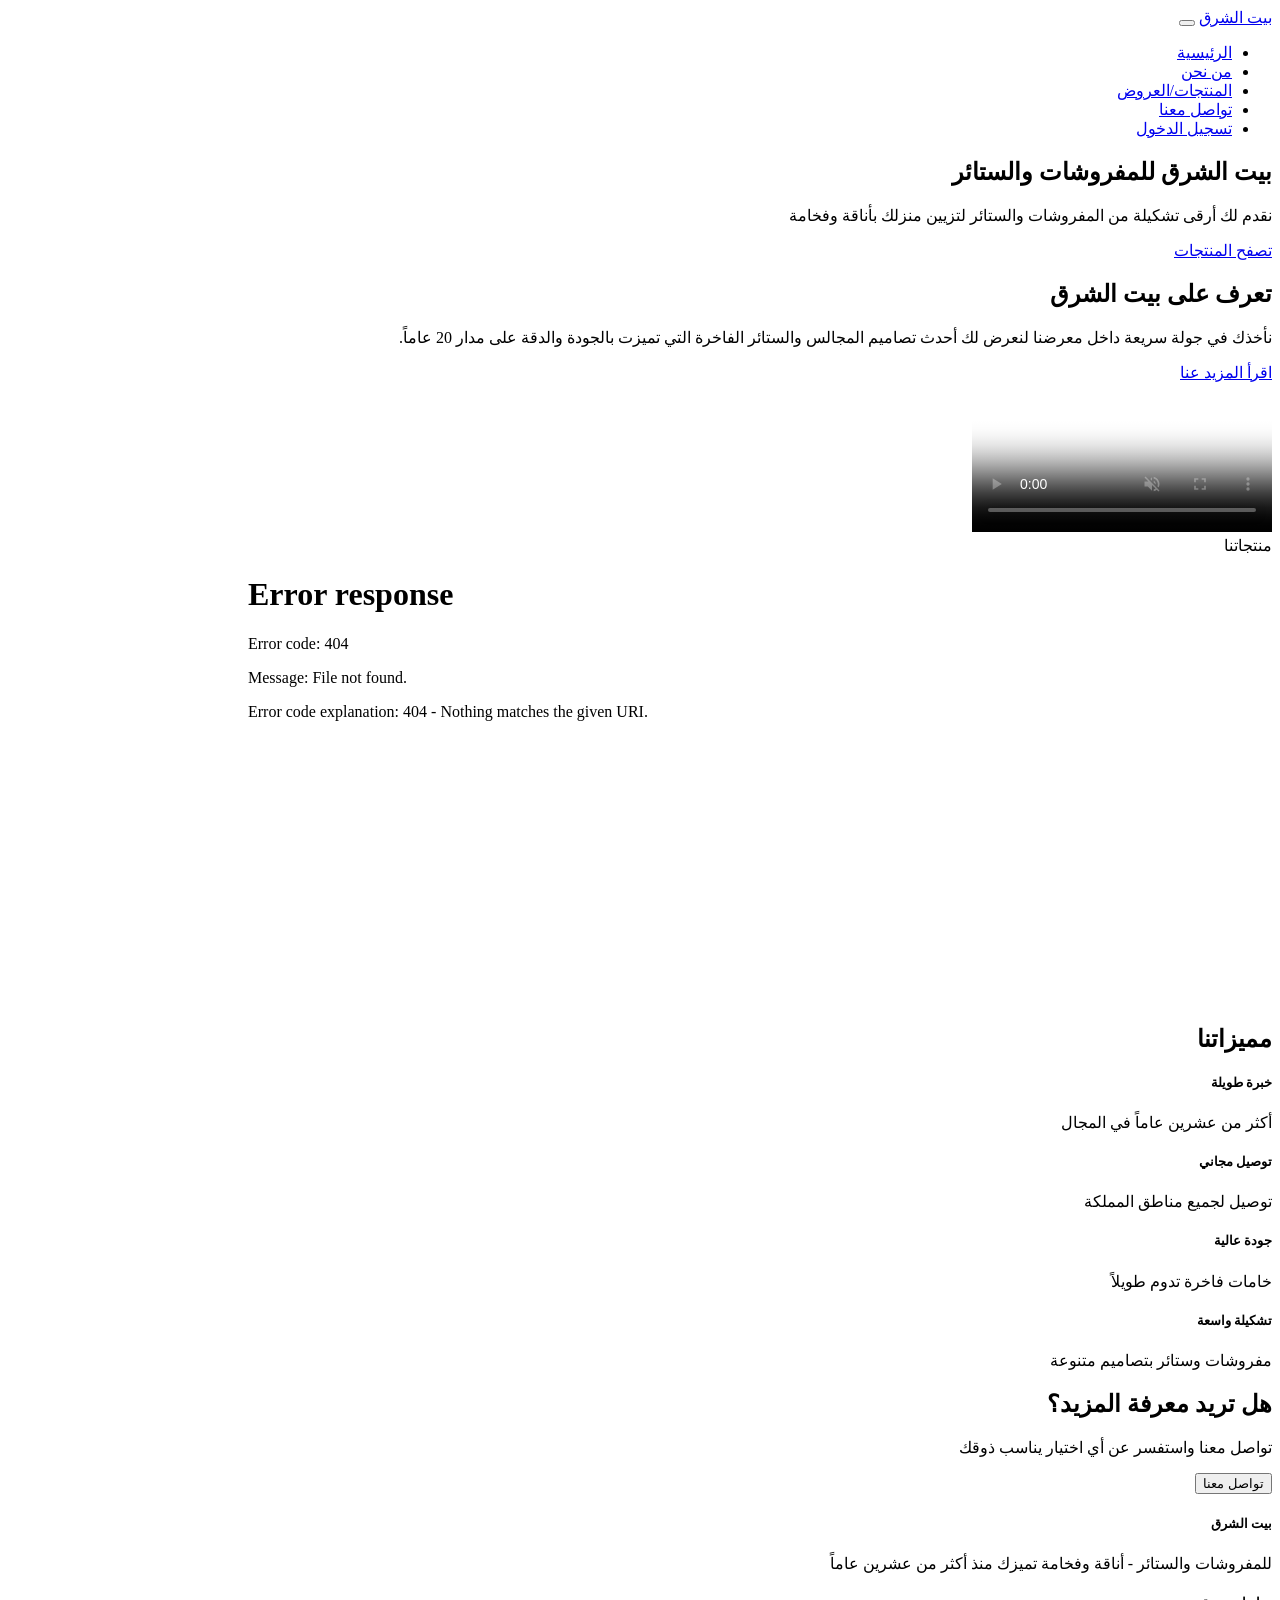
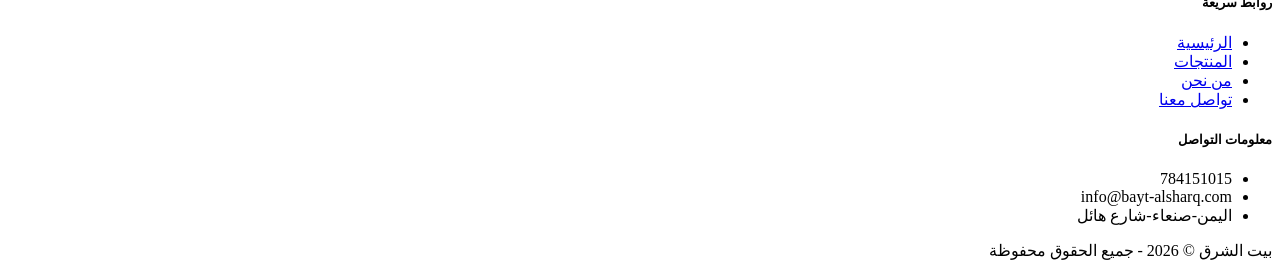
==== index.html @ dd9491e4 "Add files via upload" ====
<!DOCTYPE html>
<html lang="ar" dir="rtl">
<head>
  <meta charset="UTF-8" />
  <title>بيت الشرق | الرئيسية</title>
  <meta name="viewport" content="width=device-width, initial-scale=1.0" />

  <link rel="stylesheet" href="css/bootstrap.rtl.min.css" />
  <link rel="stylesheet" href="css/all.min.css" />
  <link rel="stylesheet" href="css/toastr.min.css" />
  <link rel="stylesheet" href="css/style.css" />
 
</head>
<body>

  <!-- ===== الهيدر ===== -->
 <header>
    <nav class="hed">
        <div class="container">
            <a class="navbar-brand" href="index.html">بيت الشرق</a>
            <button class="menu-toggle" id="menuToggle" aria-label="فتح القائمة" aria-expanded="false">
                <span></span>
                <span></span>
                <span></span>
            </button>
            <ul class="nav-links" id="navLinks">
                <li><a href="index.html">الرئيسية</a></li>
                <li><a href="/html/about.html">من نحن</a></li>
                <li><a href="/html/offres.html">المنتجات/العروض</a></li>
                <li><a href="/html/contact.html">تواصل معنا</a></li>
                <li><a href="/html/auht.html">تسجيل الدخول</a></li>
            </ul>
        </div>
    </nav>

    <div id="navOverlay"></div>
</header>
    
  <!-- ===== الهيرو ===== -->
  <section class="hero text-center py-5">
  <h1 class="fw-bold">
    <span class="d-block mb-2">بيت الشرق</span>
    للمفروشات والستائر
  </h1>
  <p class="mx-auto mb-4" style="max-width: 600px;">
    نقدم لك أرقى تشكيلة من المفروشات والستائر لتزيين منزلك بأناقة وفخامة
  </p>
  <div>
    <a href="html/offres.html" class="btn btn-gold px-10 py-10" >تصفح المنتجات</a>
  </div>
</section> 
<!-- ===== قسم الفيديو والنص ===== -->
  <section class="video-section">
    <div class="container video-container">
      
      <!-- النص على اليمين -->
      <div class="video-text">
        <h2>تعرف على بيت الشرق</h2>
        <p>
          نأخذك في جولة سريعة داخل معرضنا لنعرض لك أحدث تصاميم المجالس والستائر الفاخرة التي تميزت بالجودة والدقة على مدار 20 عاماً.
        </p>
        <a href="html/about.html" class="btn btn-gold">اقرأ المزيد عنا</a>
      </div>
<div class="video-box">
  <video autoplay muted loop playsinline controls poster="img/ChatGPT Image Sep 7, 2026, 01_27_32 AM.png">
    <source src="videos/المكان المسؤول عن فخامة منزلك😉🔥✨️(720P_HD).mp4" type="video/mp4" />
    متصفحك لا يدعم تشغيل الفيديو.
  </video>
</div>
    </div>
  </section>
  <!-- ===== سلايدر الصور (WowSlider) ===== -->
  <section class="slider-section">
    <div class="container">
      <div class="fw-bold mb-2 title">منتجاتنا</div>
    </div>
    <div id="wowslider-container1">
    <iframe src="wowslider/wowslider.html" scrolling="no" style="width:800px; height:450px; max-width:100%; overflow:hidden; border:none; padding:0; margin:0 auto; display:block;"></iframe>
    </div>
  </section>

  <!-- ===== المميزات (Grid) ===== -->
  <section class="features">
    <h2 class="features-title">مميزاتنا</h2>
    
    <div class="feature-card">
      <i class="fa-solid fa-medal"></i>
      <h5>خبرة طويلة</h5>
      <p>أكثر من عشرين عاماً في المجال</p>
    </div>
    <div class="feature-card">
      <i class="fa-solid fa-truck"></i>
      <h5>توصيل مجاني</h5>
      <p>توصيل لجميع مناطق المملكة</p>
    </div>
    <div class="feature-card">
      <i class="fa-solid fa-gem"></i>
      <h5>جودة عالية</h5>
      <p>خامات فاخرة تدوم طويلاً</p>
    </div>
    <div class="feature-card">
      <i class="fa-solid fa-couch"></i>
      <h5>تشكيلة واسعة</h5>
      <p>مفروشات وستائر بتصاميم متنوعة</p>
    </div>
  </section>

  <!-- ===== دعوة للتواصل (زر يفتح Modal عبر Ajax) ===== -->
  <section class="cta">
    <h2>هل تريد معرفة المزيد؟</h2>
    <p>تواصل معنا واستفسر عن أي اختيار يناسب ذوقك</p>
    <button class="btn btn-gold" onclick="openAjaxModal('Ajax/contact-modal.html', 'contactModal')">تواصل معنا</button>
  </section>

  <!-- ===== الفوتر ===== -->
  <footer>
    <div class="footer-cols">
      <div>
        <h5>بيت الشرق</h5>
        <p>للمفروشات والستائر - أناقة وفخامة تميزك منذ أكثر من عشرين عاماً</p>
      </div>
      <div>
        <h5>روابط سريعة</h5>
        <ul>
          <li><a href="index.html">الرئيسية</a></li>
          <li><a href="html/offres.html">المنتجات</a></li>
          <li><a href="html/about.html">من نحن</a></li>
          <li><a href="html/contact.html">تواصل معنا</a></li>
        </ul>
      </div>
      <div>
        <h5>معلومات التواصل</h5>
        <ul>
          <li><i class="fa-solid fa-phone"></i> 784151015</li>
          <li><i class="fa-solid fa-envelope"></i> info@bayt-alsharq.com</li>
          <li><i class="fa-solid fa-location-dot"></i>اليمن-صنعاء-شارع هائل  </li>
        </ul>
      </div>
    </div>
    <div class="footer-bottom">
      بيت الشرق © 2026 - جميع الحقوق محفوظة
    </div>
  </footer>

  <!-- حاوية يتم تحميل محتوى الـ Modal بداخلها عبر Ajax -->
  <div id="modalContainer"></div>

  <script src="js/jquery-4.0.0.min.js"></script>
  <script src="js/bootstrap.bundle.min.js"></script>
  <script src="js/toastr.min.js"></script>
  <script src="js/main.js"></script>
</body>
</html>
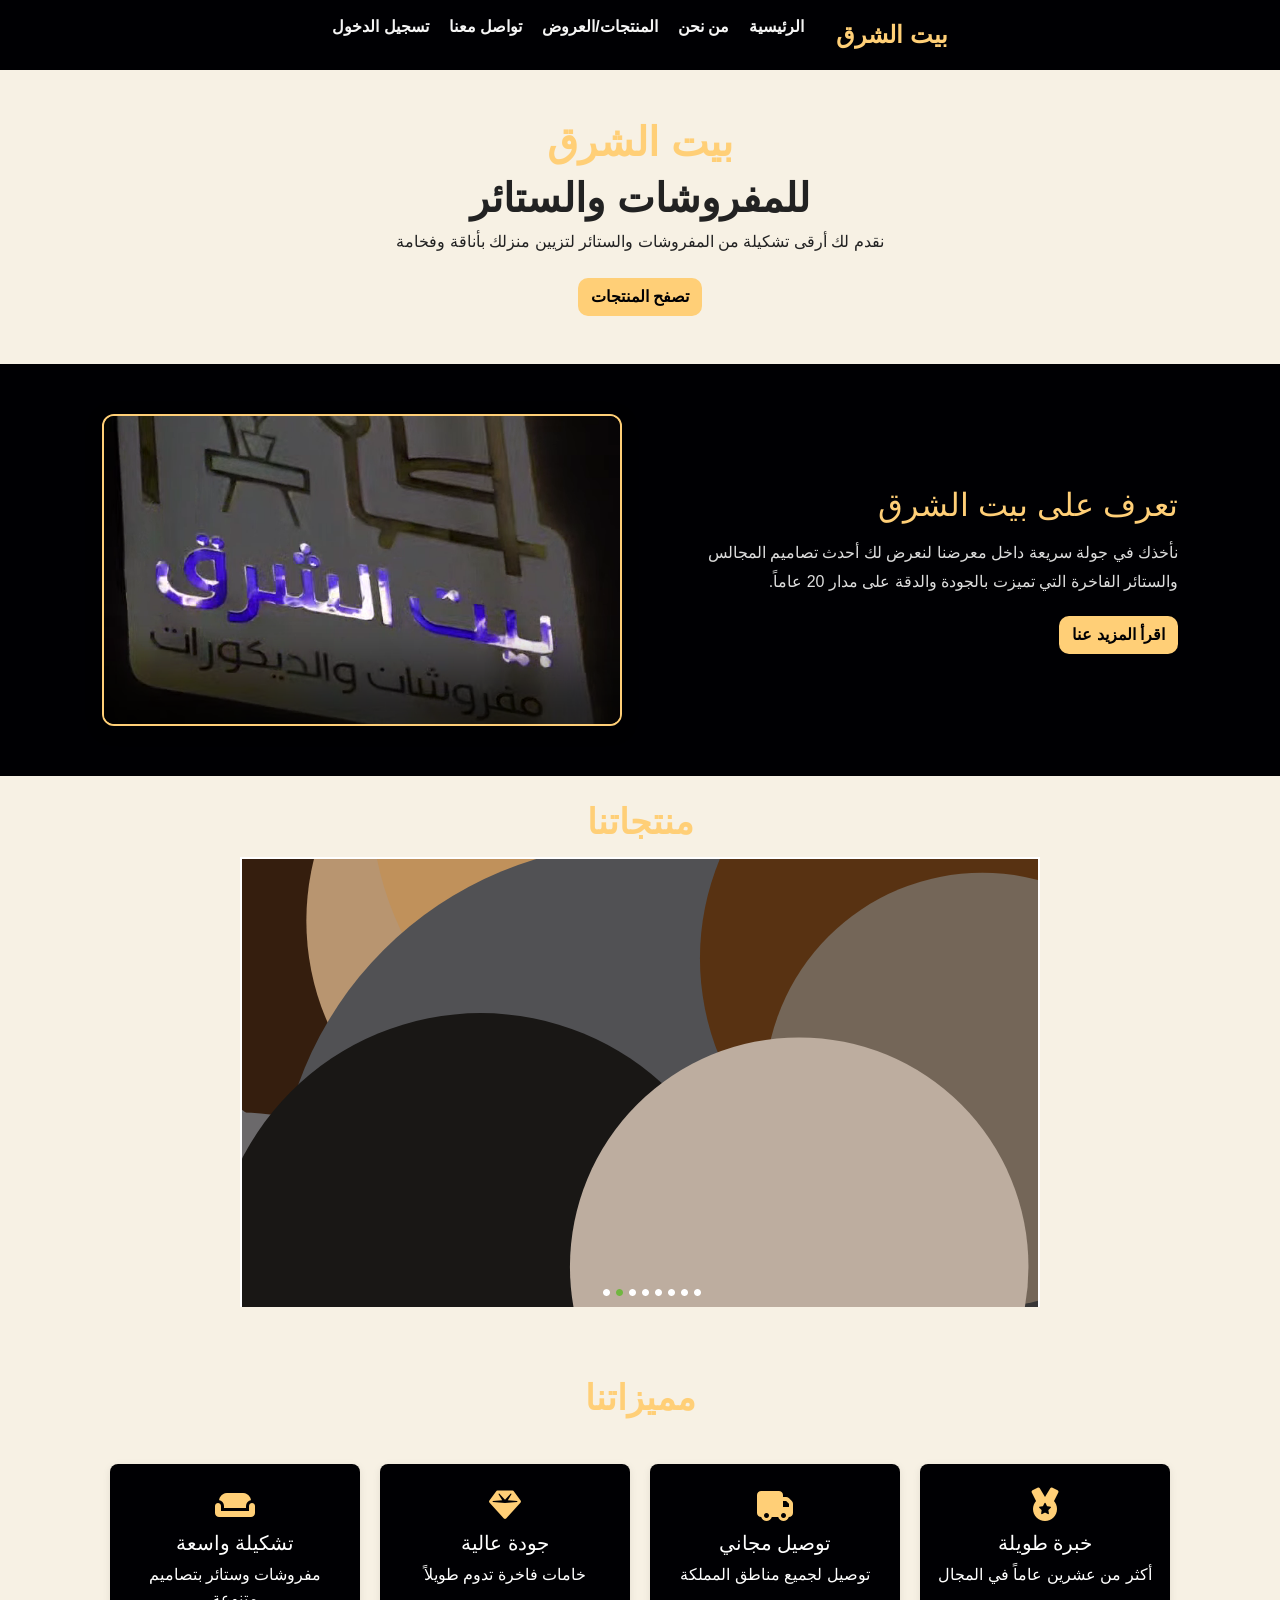
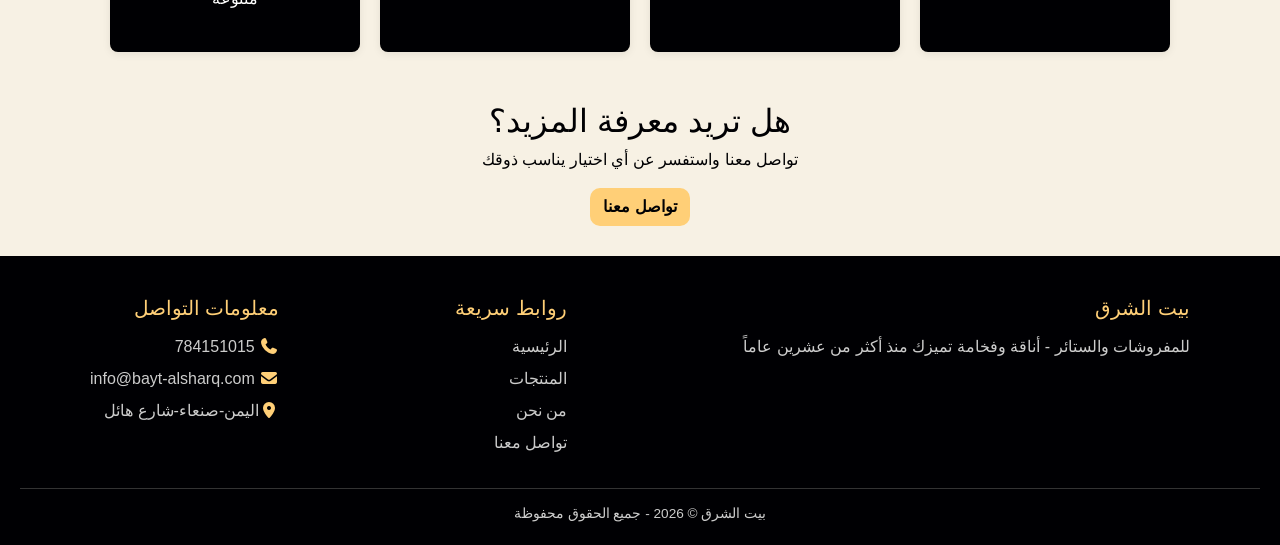
==== commit 07d39e78: "Update index.html" ====
--- a/index.html
+++ b/index.html
@@ -25,10 +25,10 @@
             </button>
             <ul class="nav-links" id="navLinks">
                 <li><a href="index.html">الرئيسية</a></li>
-                <li><a href="/html/about.html">من نحن</a></li>
-                <li><a href="/html/offres.html">المنتجات/العروض</a></li>
-                <li><a href="/html/contact.html">تواصل معنا</a></li>
-                <li><a href="/html/auht.html">تسجيل الدخول</a></li>
+                <li><a href="html/about.html">من نحن</a></li>
+                <li><a href="html/offres.html">المنتجات/العروض</a></li>
+                <li><a href="html/contact.html">تواصل معنا</a></li>
+                <li><a href="html/auht.html">تسجيل الدخول</a></li>
             </ul>
         </div>
     </nav>
--- a/css/style.css
+++ b/css/style.css
@@ -0,0 +1,562 @@
+/* ===== متغيرات الألوان ===== */
+:root {
+  --dark: #000003;
+  --dark-2: #1b1c2b;
+  --gold: #ffcf77;
+  --cream: #f7f1e4;
+  --text-dark: #222;
+}
+
+/* ===== إعادة ضبط عامة لضمان المرونة على كل الشاشات ===== */
+* ,
+*::before,
+*::after {
+  box-sizing: border-box;
+}
+
+html {
+  overflow-x: hidden;
+}
+
+body {
+  font-family: Tahoma, Arial, sans-serif;
+  background-color: var(--cream);
+  color: var(--text-dark);
+  margin: 0;
+  overflow-x: hidden;
+}
+
+img {
+  max-width: 100%;
+  height: auto;
+  display: block;
+}
+
+a {
+  text-decoration: none;
+}
+
+/* ===== الهيدر و التنقل ===== */
+.hed{
+  background-color: var(--dark);
+  color: #f5f5f5;
+  padding: 15px 20px;
+}
+.container{
+  display: flex;
+  align-items: center;
+  justify-content: center;
+}
+.container ul{
+  display: flex;
+  gap: 20px;
+  list-style: none;
+}
+.container ul li a{
+  color: #f5f5f5 !important;
+  font-weight: bold;
+  transition: color 0.2s ease-in-out;
+
+}
+.container ul li a:hover{
+  color: var(--gold) !important;
+  
+}
+.hed .container .navbar-brand{
+  color: var(--gold);
+  font-weight: bold;
+  font-size: 1.5rem;  
+}
+/* ==
+=== قسم الهيرو ===== */
+.hero{
+  display: flex;
+  flex-direction: column;
+}
+.hero h1 span {
+  color: var(--gold);
+ display: block;
+}
+
+.btn-gold {
+  background-color: var(--gold);
+  color: var(--dark);
+  font-weight: bold;
+  border-radius: 10px;
+  transition: color 0.3s;
+}
+
+.btn-gold:hover {
+  background-color:#ffffff;
+  color:var(--gold)
+}
+/* ===== قسم الفيديو والنص بأبعاد عريضة ===== */
+.video-section {
+  padding: 50px;
+  background-color: var(--dark);
+}
+
+.video-container {
+  display: flex;
+  align-items: center;
+  gap: 40px;
+  max-width: 1100px;
+  margin: 0 auto;
+}
+.video-text {
+  flex: 1;
+}
+
+.video-text h2 {
+  color: var(--gold);
+  font-size: 2rem;
+  margin-bottom: 15px;
+}
+
+.video-text p {
+  line-height: 1.8;
+  margin-bottom: 20px;
+  color: #ddd;
+  font-size: medium;
+}
+
+.video-box {
+  flex: 1;
+  width: 100%;
+  aspect-ratio: 15 /9; /* تحديد النسبة العريضة للفيديو */
+  border-radius: 12px;
+  overflow: hidden;
+  box-shadow: 0 4px 15px rgba(0, 0, 0, 0.4);
+  border: 2px solid var(--gold);
+  background-color: #000;
+}
+
+.video-box video {
+  width: 100%;
+  height: 100%;
+  object-fit: cover; /* ملء الإطار العريض بدون تمطيط */
+  display: block;
+}
+
+/* التجاوب مع شاشات الجوال */
+@media (max-width: 768px) {
+  .video-container {
+    flex-direction: column;
+    text-align: center;
+  }
+}
+
+/* ===== قسم السلايدر (WowSlider) ===== */
+.features-title,.container .title,.story h1,h4{
+  grid-column: 1 / -1;       /* تجعل العنوان يمتد عبر كل الأعمدة (من العمود الأول حتى الأخير) */
+  text-align: center;         /* وضع النص في منتصف الشاشة أفقياً */
+  color: var(--gold) ;    /* إعطاء العنوان اللون الذهبي الخاص بالهوية */
+  font-size: 2.2rem;          /* حجم خط بارز ومناسب للعنوان الرئيسي */
+  font-weight: bold;          /* جعل الخط عريضاً وثقيلاً */
+  margin-bottom: 25px;        /* مسافة فارغة أسفل العنوان لإبعاده عن الكروت الأربعة */
+}
+.slider-section {
+  padding:20px 2px;
+  background-color: var(--cream);
+}
+
+/* ===== قسم المميزات (Grid) ===== */
+.features {
+  display: grid;
+  grid-template-columns: repeat(4, 1fr);
+  gap: 20px;
+  padding: 50px 20px;
+  max-width: 1100px;
+  margin: 0 auto;
+}
+
+.feature-card {
+  background-color: var(--dark);
+  text-align: center;
+  padding: 25px 15px;
+  border-radius: 8px;
+  box-shadow: 0 2px 8px rgba(0, 0, 0, 0.08);
+}
+
+.feature-card p,h5{
+  color:#ffffff ;
+}
+.feature-card i {
+  color: var(--gold);
+  font-size: 2rem;
+  margin-bottom: 10px;
+}
+/* ===== قسم الدعوة للتواصل ===== */
+.cta {
+  background-color:var(--cream);
+ color: var(--dark);
+  text-align: center;
+  padding: 60px 20p
+}
+
+/* ===== الفوتر ===== */
+footer {
+  background-color: var(--dark);
+  color: #ccc;
+  padding: 40px 20px 20px;
+  margin-top:30px;
+}
+
+.footer-cols {
+  display: flex;
+  flex-wrap: wrap;
+  justify-content: space-between;
+  gap: 30px;
+  max-width: 1100px;
+  margin: 0 auto;
+}
+
+.footer-cols h5 {
+  color: var(--gold);
+  margin-bottom: 15px;
+}
+
+.footer-cols ul {
+  list-style: none;
+  padding: 0;
+  margin: 0;
+}
+
+.footer-cols ul li {
+  margin-bottom: 8px;
+}
+.footer-cols ul li i{
+  color: var(--gold);
+}
+
+.footer-cols ul li a {
+  color: #ccc;
+  transition: 0.3s;
+}
+
+.footer-cols ul li a:hover {
+  color: var(--gold);
+}
+
+.footer-bottom {
+  text-align: center;
+  border-top: 1px solid #333;
+  margin-top: 25px;
+  padding-top: 15px;
+  font-size: 0.85rem;
+}
+
+/* ===== صفحة من نحن (Flexbox) ===== */
+.story {
+  background-color: var(--cream);
+  color: var(--dark);
+  text-align: center;
+  padding: 60px 20px;
+}
+
+.story-text {
+  max-width: 700px;
+  margin: 15px auto;
+}
+
+.values {
+  display: flex;
+  flex-wrap: wrap;
+  justify-content: center;
+  gap: 25px;
+  padding: 50px 20px;
+  max-width: 1000px;
+  margin: 0 auto;
+}
+
+.value-card {
+  background-color: var(--dark);
+  border-radius: 8px;
+  padding: 25px;
+  text-align: center;
+  flex: 1 1 250px;
+  box-shadow: 0 2px 8px rgba(0, 0, 0, 0.08);
+}
+
+.value-card i {
+  color: var(--gold);
+  font-size: 1.8rem;
+  margin-bottom: 10px;
+}
+.value-card P{
+  color: var(--cream);
+}
+/* ===== صفحة المنتجات ===== */
+.products-hero {
+  background-color: var(--cream);
+  color:var(--gold);
+  text-align: center;
+  padding: 50px 20px;
+}
+.products-hero P{
+  color: var(--dark);
+  font-size: x-large;
+}
+
+.products-grid {
+  display: grid;
+  grid-template-columns: repeat(3, 1fr);
+  gap: 25px;
+  padding: 40px 20px;
+  max-width: 1100px;
+  margin: 0 auto;
+}
+
+.product-card {
+  background-color: #fff;
+  border-radius: 8px;
+  overflow: hidden;
+  text-align: center;
+  box-shadow: 0 2px 8px rgba(0, 0, 0, 0.08);
+}
+
+.product-card .product-info {
+  padding: 15px;
+}
+
+.product-card .price {
+  color: var(--dark);
+  font-weight: bold;
+}
+/* ===== صفحة التواصل ===== */
+.contact-hero {
+  background-color: var(--cream);
+  color: var(--gold);
+  text-align: center;
+  padding: 50px 20px;
+}
+.contact-hero P{
+  color: var(--dark);
+}
+.contact-wrap {
+  display: flex;
+  flex-wrap: wrap;
+  gap: 30px;
+  max-width: 1100px;
+  margin: 0 auto;
+  padding: 40px 20px;
+}
+.contact-form,
+.contact-info {
+  background-color: #fff;
+  border-radius: 8px;
+  padding: 25px;
+  box-shadow: 0 2px 8px rgba(0, 0, 0, 0.08);
+  flex: 1 1 300px;
+}
+.contact-info ul {
+  list-style: none;
+  padding: 0;
+}
+.contact-info ul li {
+  margin-bottom: 12px;
+}
+.contact-info ul li i {
+  color: var(--gold);
+  margin-left: 10px;
+}
+/* ===== صفحة الدخول / إنشاء حساب ===== */
+.auth-section {
+  min-height: 70vh;
+  display: flex;
+  align-items: center;
+  justify-content: center;
+  padding: 50px 20px;
+}
+.auth-card {
+  background-color: #fff;
+  border-radius: 8px;
+  padding: 35px;
+  max-width: 380px;
+  width: 100%;
+  text-align: center;
+  box-shadow: 0 2px 10px rgba(0, 0, 0, 0.1);
+}
+.auth-card h3 {
+  margin-bottom: 5px;
+}
+/* ===== Media Queries - الاستجابة ===== */
+@media (max-width: 992px) {
+  .features {
+    grid-template-columns: repeat(2, 1fr);
+  }
+  .products-grid {
+    grid-template-columns: repeat(2, 1fr);
+  }
+}
+@media (max-width: 576px) {
+  .features {
+    grid-template-columns: 1fr;
+  }
+  .products-grid {
+    grid-template-columns: 1fr;
+  }
+  .hero {
+    padding: 50px 15px;
+  }
+}
+.product-img-box {
+  width: 100%;
+  height: 200px;
+  overflow: hidden;
+  border-radius: 8px 8px 0 0;
+}
+.product-img {
+  width: 100%;
+  height: 100%;
+  object-fit: cover;
+  transition: transform 0.3s ease;
+}
+.product-card:hover .product-img {
+  transform: scale(1.05);
+}
+/* ============================= */
+/* القائمة الجانبية للموبايل */
+/* ============================= */
+
+.menu-toggle {
+    display: none;
+    width: 42px;
+    height: 42px;
+    padding: 8px;
+    border: none;
+    background: transparent;
+    cursor: pointer;
+    flex-direction: column;
+    justify-content: center;
+    align-items: center;
+    gap: 5px;
+    z-index: 1100;
+}
+
+.menu-toggle span {
+    display: block;
+    width: 27px;
+    height: 3px;
+    background-color: var(--gold);
+    border-radius: 3px;
+    transition: all 0.3s ease;
+}
+
+/* الخلفية الشفافة خلف القائمة */
+#navOverlay {
+    display: none;
+    position: fixed;
+    inset: 0;
+    background: rgba(0, 0, 0, 0.55);
+    z-index: 999;
+}
+
+/* ============================= */
+/* الهاتف والتابلت */
+/* ============================= */
+
+@media (max-width: 991px) {
+
+    .hed {
+        position: relative;
+        z-index: 1000;
+    }
+
+    .hed .container {
+        position: relative;
+        min-height: 65px;
+        display: flex;
+        align-items: center;
+        justify-content: space-between;
+    }
+
+    .menu-toggle {
+        display: flex;
+    }
+
+    .nav-links {
+        position: fixed;
+        top: 0;
+        right: -300px;
+
+        width: 280px;
+        height: 100vh;
+
+        margin: 0;
+        padding: 90px 25px 30px;
+
+        background-color: var(--dark);
+
+        display: flex;
+        flex-direction: column;
+        align-items: stretch;
+        gap: 0;
+
+        z-index: 1050;
+
+        box-shadow: -5px 0 20px rgba(0, 0, 0, 0.25);
+
+        transition: right 0.35s ease;
+    }
+
+    .nav-links.active {
+        right: 0;
+    }
+
+    .nav-links li {
+        width: 100%;
+    }
+
+    .nav-links li a {
+        display: block;
+        width: 100%;
+        padding: 15px 10px;
+
+        color: #f5f5f5 !important;
+        border-bottom: 1px solid rgba(255, 255, 255, 0.1);
+
+        text-align: right;
+
+        transition: all 0.3s ease;
+    }
+
+    .nav-links li a:hover {
+        color: var(--gold) !important;
+        padding-right: 18px;
+    }
+
+    #navOverlay.active {
+        display: block;
+    }
+
+    /* حركة الهمبرجر إلى X */
+    .menu-toggle.active span:nth-child(1) {
+        transform: translateY(8px) rotate(45deg);
+    }
+
+    .menu-toggle.active span:nth-child(2) {
+        opacity: 0;
+    }
+
+    .menu-toggle.active span:nth-child(3) {
+        transform: translateY(-8px) rotate(-45deg);
+    }
+}
+
+/* شاشات الهاتف الصغيرة */
+@media (max-width: 576px) {
+
+    .nav-links {
+        width: 250px;
+    }
+
+    .navbar-brand {
+        font-size: 1.25rem;
+    }
+
+    .menu-toggle {
+        width: 40px;
+        height: 40px;
+    }
+}
